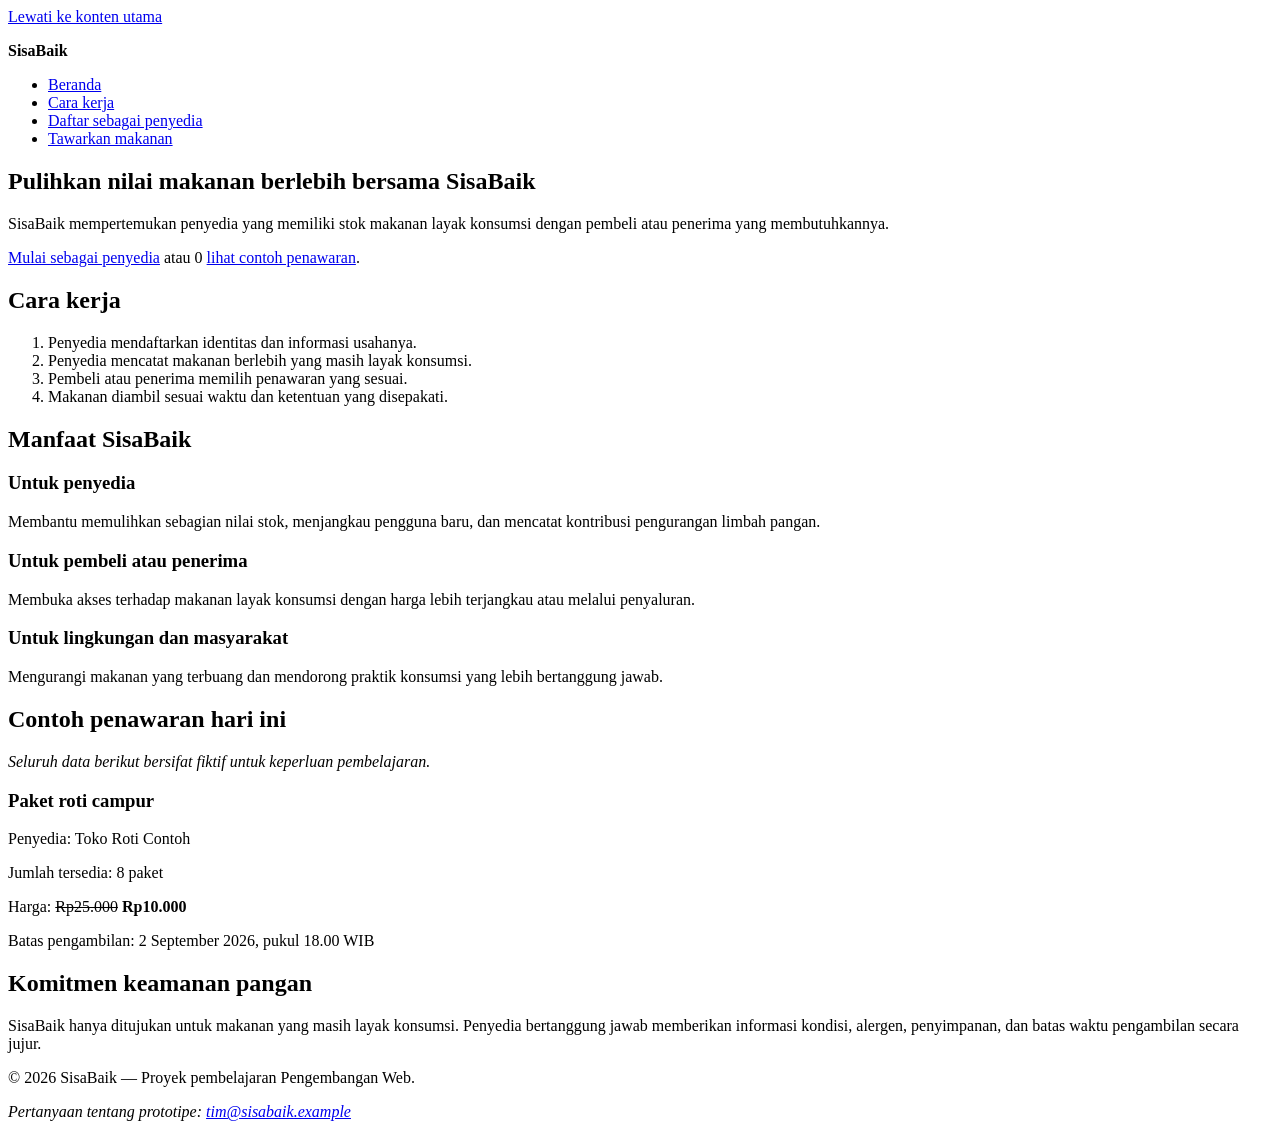
==== index.html @ ce90b413 "feat: add semantic SisaBaik information page" ====
<!doctype html> 
<html lang="id"> 
     <head> 
         <meta charset="utf-8"> 
         <meta name="viewport" content="width=device-width, initial-scale=1"> 
          <meta 
          name="description"
           content="SisaBaik membantu penyedia menawarkan makanan berlebih agar tetap bernilai, terjangkau, dan tidak terbuang." 
            > 
            <title>Beranda | SisaBaik</title> 
            </head>
            <body> 
                <a href="#konten-utama">Lewati ke konten utama</a> 

                <header> 
                    <p><strong>SisaBaik</strong></p> 
                     <nav aria-label="Navigasi utama"> 
                        <ul>
                             <li><a href="index.html" aria-current="page">Beranda</a></li> 
                              <li><a href="#cara-kerja">Cara kerja</a></li>
                              <li><a href="daftar-penyedia.html">Daftar sebagai penyedia</a></li>
                               <li><a href="tawarkan-makanan.html">Tawarkan makanan</a></li>
                               </ul>
                               </nav>
                                </header>

                                <main id="konten-utama" tabindex="-1"></main>
                                 <section aria-labelledby="judul-utama"> 
                                    <h1 id="judul-utama">Pulihkan nilai makanan berlebih bersama SisaBaik</h1> 
                                    <p> 
                                        SisaBaik mempertemukan penyedia yang memiliki stok makanan layak           konsumsi dengan pembeli atau penerima yang membutuhkannya. 
                                        </p>
                                         <p>           
<a href="daftar-penyedia.html">Mulai sebagai penyedia</a>           
atau           0
<a href="#penawaran-contoh">lihat contoh penawaran</a>.         
</p>
</section>        <section id="cara-kerja" aria-labelledby="judul-cara-kerja">         
<h2 id="judul-cara-kerja">Cara kerja</h2>         
<ol>           
<li>Penyedia mendaftarkan identitas dan informasi usahanya.</li>           
<li>Penyedia mencatat makanan berlebih yang masih layak konsumsi.</li>           
<li>Pembeli atau penerima memilih penawaran yang sesuai.</li>           
<li>Makanan diambil sesuai waktu dan ketentuan yang disepakati.</li>         
</ol>       
</section>        

<section aria-labelledby="judul-manfaat">         
<h2 id="judul-manfaat">Manfaat SisaBaik</h2>          
<article>           
<h3>Untuk penyedia</h3>           
<p>             
Membantu memulihkan sebagian nilai stok, menjangkau pengguna baru,             
dan mencatat kontribusi pengurangan limbah pangan.           </p>         
</article>          

<article>           
<h3>Untuk pembeli atau penerima</h3>           
<p>             
Membuka akses terhadap makanan layak konsumsi dengan harga lebih             
terjangkau atau melalui penyaluran. 
</p>
 </article>
 <article>
 <h3>Untuk lingkungan dan masyarakat</h3>
 <p>
 Mengurangi makanan yang terbuang dan mendorong praktik konsumsi
 yang lebih bertanggung jawab.
 </p>
 </article>
 </section>
 <section id="penawaran-contoh" aria-labelledby="judul-penawaran">
 <h2 id="judul-penawaran">Contoh penawaran hari ini</h2>
 <p><em>Seluruh data berikut bersifat fiktif untuk keperluan pembelajaran.</em></p>
 <article>
 <h3>Paket roti campur</h3>
 <p>Penyedia: Toko Roti Contoh</p>
 <p>Jumlah tersedia: <data value="8">8 paket</data></p>
 <p>Harga: <del>Rp25.000</del> <strong>Rp10.000</strong></p>
 <p>
 Batas pengambilan:
 <time datetime="2026-09-02T18:00:00+07:00">
 2 September 2026, pukul 18.00 WIB
 </time>
 </p>
 </article>
 </section>
 <section aria-labelledby="judul-keamanan">
 <h2 id="judul-keamanan">Komitmen keamanan pangan</h2>
 <p>
    SisaBaik hanya ditujukan untuk makanan yang masih layak konsumsi.
 Penyedia bertanggung jawab memberikan informasi kondisi, alergen,
 penyimpanan, dan batas waktu pengambilan secara jujur.
 </p>
 </section>
 </main>
 <footer>
 <p>&copy; 2026 SisaBaik — Proyek pembelajaran Pengembangan Web.</p>
 <address>
 Pertanyaan tentang prototipe:
 <a href="mailto:tim@sisabaik.example">tim@sisabaik.example</a>
 </address>
 </footer>
 </body>
</html>
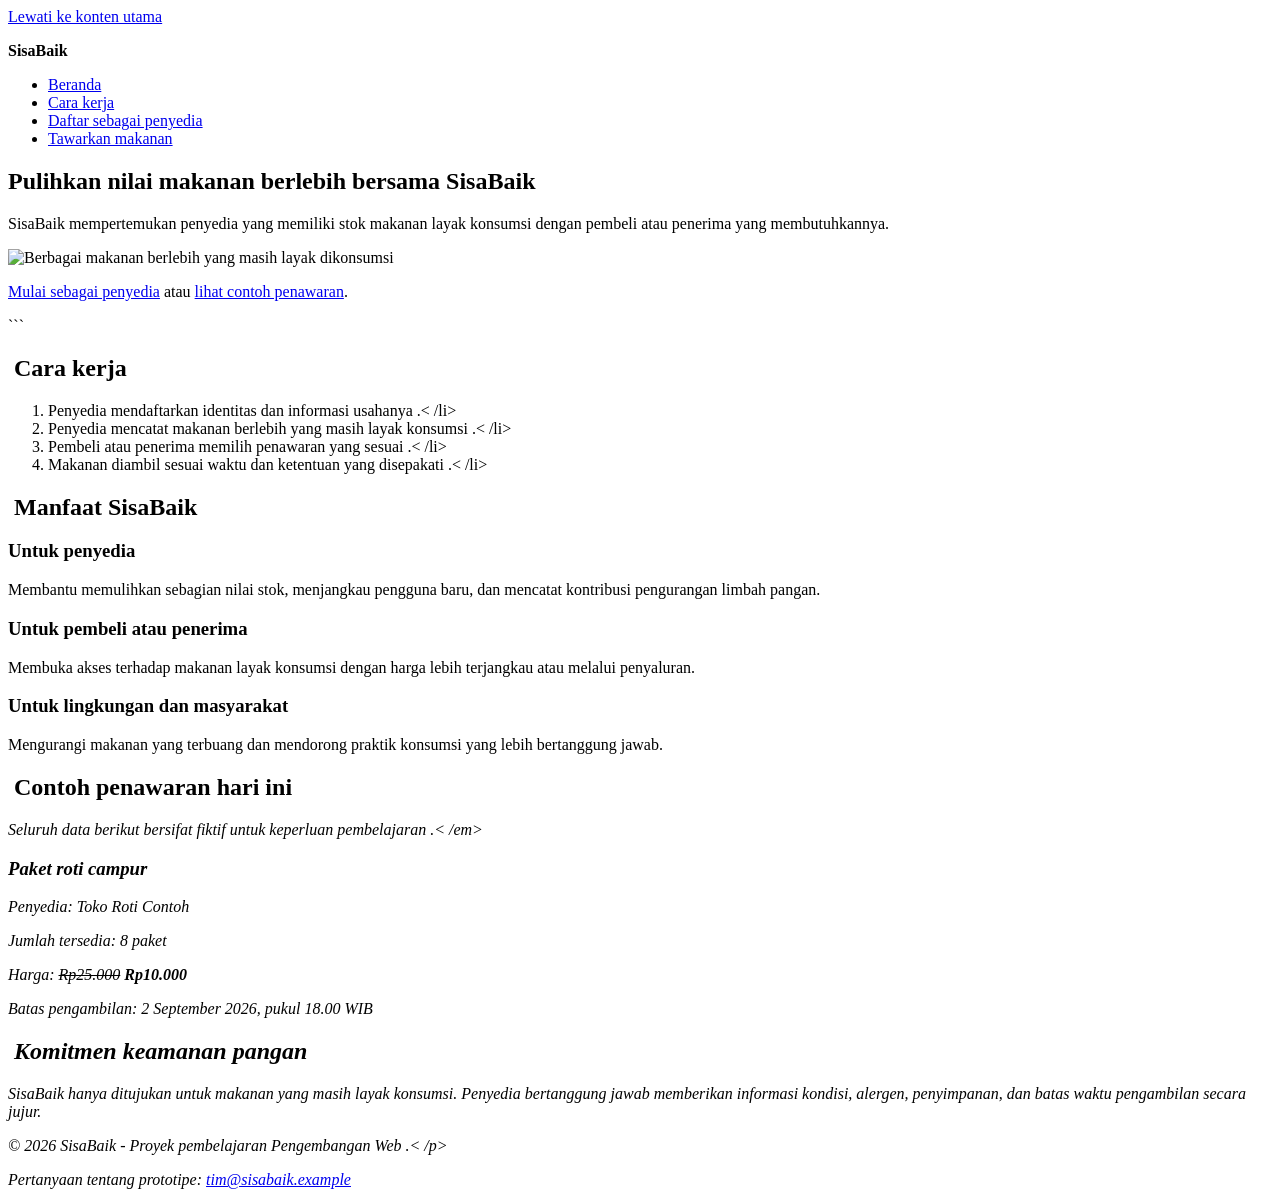
==== commit 2e0d8a65: "Menambahkan gambar dan ikon pada halaman beranda" ====
--- a/index.html
+++ b/index.html
@@ -1,105 +1,141 @@
-<!doctype html> 
-<html lang="id"> 
-     <head> 
-         <meta charset="utf-8"> 
-         <meta name="viewport" content="width=device-width, initial-scale=1"> 
-          <meta 
-          name="description"
-           content="SisaBaik membantu penyedia menawarkan makanan berlebih agar tetap bernilai, terjangkau, dan tidak terbuang." 
-            > 
-            <title>Beranda | SisaBaik</title> 
-            </head>
-            <body> 
-                <a href="#konten-utama">Lewati ke konten utama</a> 
+<!doctype html>
+<html lang="id">
+<head>
+<meta charset="utf-8">
+<meta name="viewport" content="width=device-width, initial-scale=1">
+<meta
+name="description"
+content="SisaBaik membantu penyedia menawarkan makanan berlebih agar tetap bernilai, terjangkau, dan tidak
+terbuang."
+>
+<title>Beranda | SisaBaik</title>
+</head>
+<body>
+<a href="#konten-utama">Lewati ke konten utama</a>
 
-                <header> 
-                    <p><strong>SisaBaik</strong></p> 
-                     <nav aria-label="Navigasi utama"> 
-                        <ul>
-                             <li><a href="index.html" aria-current="page">Beranda</a></li> 
-                              <li><a href="#cara-kerja">Cara kerja</a></li>
-                              <li><a href="daftar-penyedia.html">Daftar sebagai penyedia</a></li>
-                               <li><a href="tawarkan-makanan.html">Tawarkan makanan</a></li>
-                               </ul>
-                               </nav>
-                                </header>
+<header>
+<p><strong>SisaBaik</strong></p>
+<nav aria-label="Navigasi utama">
+<ul>
+<li><a href="index.html" aria-current="page">Beranda</a></li>
+<li><a href="#cara-kerja">Cara kerja</a></li>
+<li><a href="daftar-penyedia.html">Daftar sebagai penyedia</a></li>
+<li><a href="tawarkan-makanan.html">Tawarkan makanan</a></li>
+</ul>
+</nav>
+</header>
 
-                                <main id="konten-utama" tabindex="-1"></main>
-                                 <section aria-labelledby="judul-utama"> 
-                                    <h1 id="judul-utama">Pulihkan nilai makanan berlebih bersama SisaBaik</h1> 
-                                    <p> 
-                                        SisaBaik mempertemukan penyedia yang memiliki stok makanan layak           konsumsi dengan pembeli atau penerima yang membutuhkannya. 
-                                        </p>
-                                         <p>           
-<a href="daftar-penyedia.html">Mulai sebagai penyedia</a>           
-atau           0
-<a href="#penawaran-contoh">lihat contoh penawaran</a>.         
+<main id="konten-utama" tabindex="-1">
+
+<section aria-labelledby="judul-utama">
+
+<h1 id="judul-utama">
+    Pulihkan nilai makanan berlebih bersama SisaBaik
+</h1>
+
+<p>
+    SisaBaik mempertemukan penyedia yang memiliki stok makanan layak
+    konsumsi dengan pembeli atau penerima yang membutuhkannya.
 </p>
-</section>        <section id="cara-kerja" aria-labelledby="judul-cara-kerja">         
-<h2 id="judul-cara-kerja">Cara kerja</h2>         
-<ol>           
-<li>Penyedia mendaftarkan identitas dan informasi usahanya.</li>           
-<li>Penyedia mencatat makanan berlebih yang masih layak konsumsi.</li>           
-<li>Pembeli atau penerima memilih penawaran yang sesuai.</li>           
-<li>Makanan diambil sesuai waktu dan ketentuan yang disepakati.</li>         
-</ol>       
-</section>        
 
-<section aria-labelledby="judul-manfaat">         
-<h2 id="judul-manfaat">Manfaat SisaBaik</h2>          
-<article>           
-<h3>Untuk penyedia</h3>           
-<p>             
-Membantu memulihkan sebagian nilai stok, menjangkau pengguna baru,             
-dan mencatat kontribusi pengurangan limbah pangan.           </p>         
-</article>          
+<img
+    src="images/hero-food.jpg"
+    alt="Berbagai makanan berlebih yang masih layak dikonsumsi"
+    width="600"
+>
 
-<article>           
-<h3>Untuk pembeli atau penerima</h3>           
-<p>             
-Membuka akses terhadap makanan layak konsumsi dengan harga lebih             
-terjangkau atau melalui penyaluran. 
+<p>
+    <a href="daftar-penyedia.html">Mulai sebagai penyedia</a>
+    atau
+    <a href="#penawaran-contoh">lihat contoh penawaran</a>.
 </p>
- </article>
- <article>
- <h3>Untuk lingkungan dan masyarakat</h3>
- <p>
- Mengurangi makanan yang terbuang dan mendorong praktik konsumsi
- yang lebih bertanggung jawab.
- </p>
- </article>
- </section>
- <section id="penawaran-contoh" aria-labelledby="judul-penawaran">
- <h2 id="judul-penawaran">Contoh penawaran hari ini</h2>
- <p><em>Seluruh data berikut bersifat fiktif untuk keperluan pembelajaran.</em></p>
- <article>
- <h3>Paket roti campur</h3>
- <p>Penyedia: Toko Roti Contoh</p>
- <p>Jumlah tersedia: <data value="8">8 paket</data></p>
- <p>Harga: <del>Rp25.000</del> <strong>Rp10.000</strong></p>
- <p>
- Batas pengambilan:
- <time datetime="2026-09-02T18:00:00+07:00">
- 2 September 2026, pukul 18.00 WIB
- </time>
- </p>
- </article>
- </section>
- <section aria-labelledby="judul-keamanan">
- <h2 id="judul-keamanan">Komitmen keamanan pangan</h2>
- <p>
+
+</section>
+```
+
+
+<section id="cara-kerja" aria-labelledby="judul-cara-kerja">
+<h2 id="judul-cara-kerja">
+    <img src="images/icons/process.svg" alt="" width="40">
+    Cara kerja
+</h2>
+
+<ol>
+<li>Penyedia mendaftarkan identitas dan informasi usahanya .< /li>
+<li>Penyedia mencatat makanan berlebih yang masih layak konsumsi .< /li>
+<li>Pembeli atau penerima memilih penawaran yang sesuai .< /li>
+<li>Makanan diambil sesuai waktu dan ketentuan yang disepakati .< /li>
+</ol>
+</section>
+
+<section aria-labelledby="judul-manfaat">
+<h2 id="judul-manfaat">
+    <img src="images/icons/leaf.svg" alt="" width="32">
+    Manfaat SisaBaik</h2>
+
+<article>
+<h3>Untuk penyedia</h3>
+<p>
+Membantu memulihkan sebagian nilai stok, menjangkau pengguna baru,
+dan mencatat kontribusi pengurangan limbah pangan.
+</p>
+</article>
+
+<article>
+<h3>Untuk pembeli atau penerima</h3>
+<p>
+Membuka akses terhadap makanan layak konsumsi dengan harga lebih
+terjangkau atau melalui penyaluran.
+</p>
+</article>
+
+<article>
+<h3>Untuk lingkungan dan masyarakat</h3>
+<p>
+Mengurangi makanan yang terbuang dan mendorong praktik konsumsi
+yang lebih bertanggung jawab.
+</p>
+</article>
+</section>
+
+<section id="penawaran-contoh" aria-labelledby="judul-penawaran">
+<h2 id="judul-penawaran">
+    <img src="images/icons/food.svg" alt="" width="32">
+    Contoh penawaran hari ini</h2>
+<p><em>Seluruh data berikut bersifat fiktif untuk keperluan pembelajaran .< /em></p>
+
+<article>
+<h3>Paket roti campur</h3>
+<p>Penyedia: Toko Roti Contoh</p>
+<p>Jumlah tersedia: <data value="8">8 paket</data></p>
+<p>Harga: <del>Rp25.000</del> <strong>Rp10.000</strong></p>
+<p>
+Batas pengambilan:
+<time datetime="2026-09-02T18:00:00+07:00">
+2 September 2026, pukul 18.00 WIB
+</time>
+</p>
+</article>
+</section>
+
+<section aria-labelledby="judul-keamanan">
+<h2 id="judul-keamanan">
+    <img src="images/icons/shield.svg" alt="" width="32">
+    Komitmen keamanan pangan</h2>
+<p>
     SisaBaik hanya ditujukan untuk makanan yang masih layak konsumsi.
- Penyedia bertanggung jawab memberikan informasi kondisi, alergen,
- penyimpanan, dan batas waktu pengambilan secara jujur.
- </p>
- </section>
- </main>
- <footer>
- <p>&copy; 2026 SisaBaik — Proyek pembelajaran Pengembangan Web.</p>
- <address>
- Pertanyaan tentang prototipe:
- <a href="mailto:tim@sisabaik.example">tim@sisabaik.example</a>
- </address>
- </footer>
- </body>
-</html>+Penyedia bertanggung jawab memberikan informasi kondisi, alergen,
+penyimpanan, dan batas waktu pengambilan secara jujur.
+</p>
+</section>
+</main>
+
+<footer>
+<p>&copy; 2026 SisaBaik - Proyek pembelajaran Pengembangan Web .< /p>
+<address>
+Pertanyaan tentang prototipe:
+<a href="mailto:tim@sisabaik.example">tim@sisabaik.example</a>
+</address>
+</footer>
+</body>
+</html>
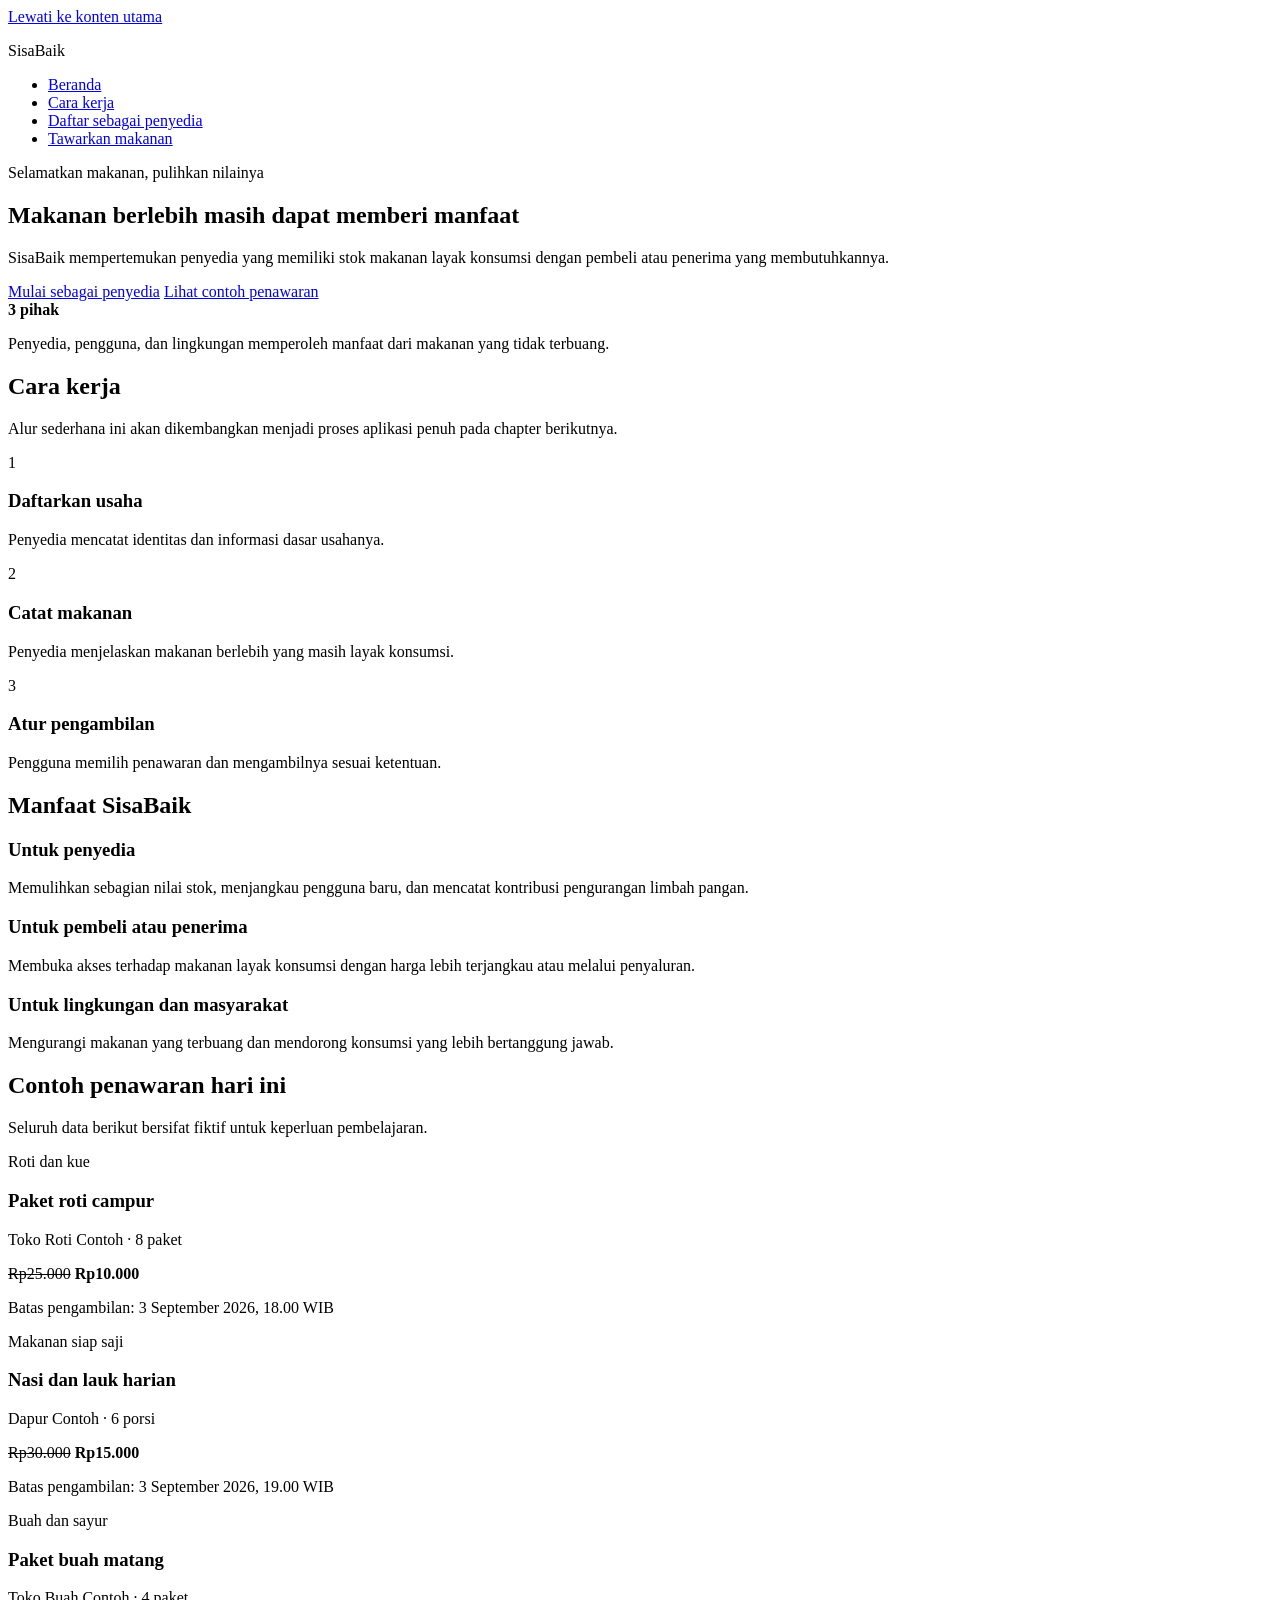
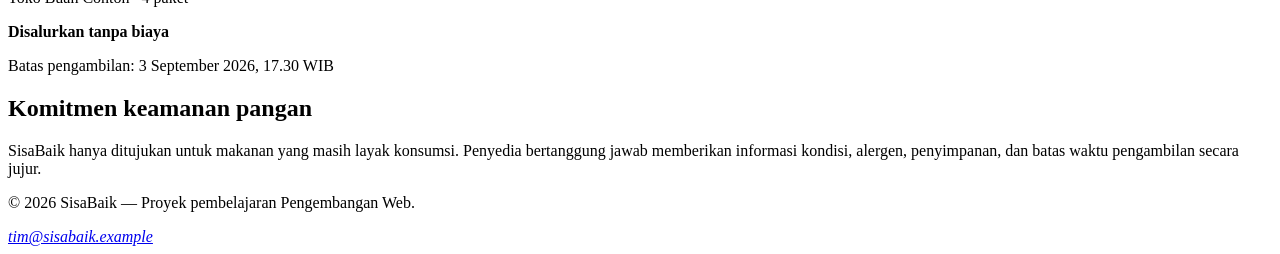
==== commit 8b646409: "style: apply responsive layout to SisaBaik pages" ====
--- a/index.html
+++ b/index.html
@@ -1,141 +1,155 @@
-<!doctype html>
-<html lang="id">
-<head>
-<meta charset="utf-8">
-<meta name="viewport" content="width=device-width, initial-scale=1">
-<meta
-name="description"
-content="SisaBaik membantu penyedia menawarkan makanan berlebih agar tetap bernilai, terjangkau, dan tidak
-terbuang."
->
-<title>Beranda | SisaBaik</title>
-</head>
-<body>
-<a href="#konten-utama">Lewati ke konten utama</a>
-
-<header>
-<p><strong>SisaBaik</strong></p>
-<nav aria-label="Navigasi utama">
-<ul>
-<li><a href="index.html" aria-current="page">Beranda</a></li>
-<li><a href="#cara-kerja">Cara kerja</a></li>
-<li><a href="daftar-penyedia.html">Daftar sebagai penyedia</a></li>
-<li><a href="tawarkan-makanan.html">Tawarkan makanan</a></li>
-</ul>
-</nav>
-</header>
-
-<main id="konten-utama" tabindex="-1">
-
-<section aria-labelledby="judul-utama">
-
-<h1 id="judul-utama">
-    Pulihkan nilai makanan berlebih bersama SisaBaik
-</h1>
-
-<p>
-    SisaBaik mempertemukan penyedia yang memiliki stok makanan layak
-    konsumsi dengan pembeli atau penerima yang membutuhkannya.
-</p>
-
-<img
-    src="images/hero-food.jpg"
-    alt="Berbagai makanan berlebih yang masih layak dikonsumsi"
-    width="600"
->
-
-<p>
-    <a href="daftar-penyedia.html">Mulai sebagai penyedia</a>
-    atau
-    <a href="#penawaran-contoh">lihat contoh penawaran</a>.
-</p>
-
-</section>
-```
-
-
-<section id="cara-kerja" aria-labelledby="judul-cara-kerja">
-<h2 id="judul-cara-kerja">
-    <img src="images/icons/process.svg" alt="" width="40">
-    Cara kerja
-</h2>
-
-<ol>
-<li>Penyedia mendaftarkan identitas dan informasi usahanya .< /li>
-<li>Penyedia mencatat makanan berlebih yang masih layak konsumsi .< /li>
-<li>Pembeli atau penerima memilih penawaran yang sesuai .< /li>
-<li>Makanan diambil sesuai waktu dan ketentuan yang disepakati .< /li>
-</ol>
-</section>
-
-<section aria-labelledby="judul-manfaat">
-<h2 id="judul-manfaat">
-    <img src="images/icons/leaf.svg" alt="" width="32">
-    Manfaat SisaBaik</h2>
-
-<article>
-<h3>Untuk penyedia</h3>
-<p>
-Membantu memulihkan sebagian nilai stok, menjangkau pengguna baru,
-dan mencatat kontribusi pengurangan limbah pangan.
-</p>
-</article>
-
-<article>
-<h3>Untuk pembeli atau penerima</h3>
-<p>
-Membuka akses terhadap makanan layak konsumsi dengan harga lebih
-terjangkau atau melalui penyaluran.
-</p>
-</article>
-
-<article>
-<h3>Untuk lingkungan dan masyarakat</h3>
-<p>
-Mengurangi makanan yang terbuang dan mendorong praktik konsumsi
-yang lebih bertanggung jawab.
-</p>
-</article>
-</section>
-
-<section id="penawaran-contoh" aria-labelledby="judul-penawaran">
-<h2 id="judul-penawaran">
-    <img src="images/icons/food.svg" alt="" width="32">
-    Contoh penawaran hari ini</h2>
-<p><em>Seluruh data berikut bersifat fiktif untuk keperluan pembelajaran .< /em></p>
-
-<article>
-<h3>Paket roti campur</h3>
-<p>Penyedia: Toko Roti Contoh</p>
-<p>Jumlah tersedia: <data value="8">8 paket</data></p>
-<p>Harga: <del>Rp25.000</del> <strong>Rp10.000</strong></p>
-<p>
-Batas pengambilan:
-<time datetime="2026-09-02T18:00:00+07:00">
-2 September 2026, pukul 18.00 WIB
-</time>
-</p>
-</article>
-</section>
-
-<section aria-labelledby="judul-keamanan">
-<h2 id="judul-keamanan">
-    <img src="images/icons/shield.svg" alt="" width="32">
-    Komitmen keamanan pangan</h2>
-<p>
-    SisaBaik hanya ditujukan untuk makanan yang masih layak konsumsi.
-Penyedia bertanggung jawab memberikan informasi kondisi, alergen,
-penyimpanan, dan batas waktu pengambilan secara jujur.
-</p>
-</section>
-</main>
-
-<footer>
-<p>&copy; 2026 SisaBaik - Proyek pembelajaran Pengembangan Web .< /p>
-<address>
-Pertanyaan tentang prototipe:
-<a href="mailto:tim@sisabaik.example">tim@sisabaik.example</a>
-</address>
-</footer>
-</body>
-</html>
+<!doctype html> 
+<html lang="id"> 
+  <head> 
+    <meta charset="utf-8"> 
+    <meta name="viewport" content="width=device-width, initial-scale=1"> 
+    <meta name="description" content="SisaBaik membantu penyedia menawarkan makanan berlebih agar tetap bernilai, 
+terjangkau, dan tidak terbuang."> 
+    <title>Beranda | SisaBaik</title> 
+    <link rel="stylesheet" href="styles.css"> 
+  </head> 
+  <body> 
+    <a class="skip-link" href="#konten-utama">Lewati ke konten utama</a> 
+ 
+    <header class="site-header"> 
+      <div class="container header-layout"> 
+        <p class="brand">SisaBaik</p> 
+        <nav aria-label="Navigasi utama"> 
+          <ul class="nav-list"> 
+            <li><a href="index.html" aria-current="page">Beranda</a></li> 
+            <li><a href="#cara-kerja">Cara kerja</a></li> 
+            <li><a href="daftar-penyedia.html">Daftar sebagai penyedia</a></li> 
+            <li><a href="tawarkan-makanan.html">Tawarkan makanan</a></li> 
+          </ul> 
+        </nav> 
+      </div> 
+    </header> 
+ 
+    <main id="konten-utama" tabindex="-1"> 
+      <section class="hero" aria-labelledby="judul-utama"> 
+        <div class="container hero-layout"> 
+          <div> 
+            <p class="eyebrow">Selamatkan makanan, pulihkan nilainya</p> 
+            <h1 id="judul-utama">Makanan berlebih masih dapat memberi manfaat</h1> 
+            <p class="lead">SisaBaik mempertemukan penyedia yang memiliki stok makanan layak konsumsi dengan pembeli 
+atau penerima yang membutuhkannya.</p> 
+            <div class="button-group"> 
+              <a class="button" href="daftar-penyedia.html">Mulai sebagai penyedia</a> 
+              <a class="button button-secondary" href="#penawaran-contoh">Lihat contoh penawaran</a>
+               </div> 
+          </div> 
+          <aside class="hero-panel" aria-label="Ringkasan manfaat SisaBaik"> 
+            <strong>3 pihak</strong> 
+            <p>Penyedia, pengguna, dan lingkungan memperoleh manfaat dari makanan yang tidak terbuang.</p> 
+          </aside> 
+        </div> 
+      </section> 
+ 
+      <section class="section" id="cara-kerja" aria-labelledby="judul-cara-kerja"> 
+        <div class="container"> 
+          <h2 id="judul-cara-kerja">Cara kerja</h2> 
+          <p class="section-intro">Alur sederhana ini akan dikembangkan menjadi proses aplikasi penuh pada chapter 
+berikutnya.</p> 
+          <div class="steps-grid"> 
+            <article class="card"> 
+              <span class="step-number" aria-hidden="true">1</span> 
+              <h3>Daftarkan usaha</h3> 
+              <p>Penyedia mencatat identitas dan informasi dasar usahanya.</p> 
+            </article> 
+            <article class="card"> 
+              <span class="step-number" aria-hidden="true">2</span> 
+              <h3>Catat makanan</h3> 
+              <p>Penyedia menjelaskan makanan berlebih yang masih layak konsumsi.</p> 
+            </article> 
+            <article class="card"> 
+              <span class="step-number" aria-hidden="true">3</span> 
+              <h3>Atur pengambilan</h3> 
+              <p>Pengguna memilih penawaran dan mengambilnya sesuai ketentuan.</p> 
+            </article> 
+          </div> 
+        </div> 
+      </section> 
+ 
+      <section class="section section-alt" aria-labelledby="judul-manfaat"> 
+        <div class="container"> 
+          <h2 id="judul-manfaat">Manfaat SisaBaik</h2> 
+          <div class="benefit-grid"> 
+            <article class="card"> 
+              <h3>Untuk penyedia</h3> 
+              <p>Memulihkan sebagian nilai stok, menjangkau pengguna baru, dan mencatat kontribusi pengurangan limbah 
+pangan.</p> 
+            </article> 
+            <article class="card"> 
+              <h3>Untuk pembeli atau penerima</h3> 
+              <p>Membuka akses terhadap makanan layak konsumsi dengan harga lebih terjangkau atau melalui 
+penyaluran.</p> 
+            </article> 
+            <article class="card"> 
+              <h3>Untuk lingkungan dan masyarakat</h3> 
+              <p>Mengurangi makanan yang terbuang dan mendorong konsumsi yang lebih bertanggung jawab.</p> 
+            </article> 
+          </div> 
+        </div> 
+      </section> 
+ 
+      <section class="section" id="penawaran-contoh" aria-labelledby="judul-penawaran"> 
+        <div class="container"> 
+          <h2 id="judul-penawaran">Contoh penawaran hari ini</h2> 
+          <p class="section-intro">Seluruh data berikut bersifat fiktif untuk keperluan pembelajaran.</p> 
+          <div class="offer-grid"> 
+            <article class="offer-card"> 
+              <div class="offer-card__visual" aria-hidden="true"></div> 
+              <div class="offer-card__content"> 
+                <span class="badge">Roti dan kue</span> 
+                <h3>Paket roti campur</h3> 
+                <p class="offer-card__meta">Toko Roti Contoh · <data value="8">8 paket</data></p> 
+                <p class="offer-card__price"><del>Rp25.000</del> <strong>Rp10.000</strong></p> 
+                <p>Batas pengambilan: <time datetime="2026-09-03T18:00:00+07:00">3 September 2026, 18.00 
+WIB</time></p> 
+              </div> 
+            </article> 
+            <article class="offer-card"> 
+              <div class="offer-card__visual" aria-hidden="true"></div> 
+              <div class="offer-card__content"> 
+                <span class="badge">Makanan siap saji</span>
+                  <h3>Nasi dan lauk harian</h3> 
+                <p class="offer-card__meta">Dapur Contoh · <data value="6">6 porsi</data></p> 
+                <p class="offer-card__price"><del>Rp30.000</del> <strong>Rp15.000</strong></p> 
+                <p>Batas pengambilan: <time datetime="2026-09-03T19:00:00+07:00">3 September 2026, 19.00 
+WIB</time></p> 
+              </div> 
+            </article> 
+            <article class="offer-card"> 
+              <div class="offer-card__visual" aria-hidden="true"></div> 
+              <div class="offer-card__content"> 
+                <span class="badge">Buah dan sayur</span> 
+                <h3>Paket buah matang</h3> 
+                <p class="offer-card__meta">Toko Buah Contoh · <data value="4">4 paket</data></p> 
+                <p class="offer-card__price"><strong>Disalurkan tanpa biaya</strong></p> 
+                <p>Batas pengambilan: <time datetime="2026-09-03T17:30:00+07:00">3 September 2026, 17.30 
+WIB</time></p> 
+              </div> 
+            </article> 
+          </div> 
+        </div> 
+      </section> 
+ 
+      <section class="section section-alt" aria-labelledby="judul-keamanan"> 
+        <div class="container"> 
+          <div class="notice"> 
+            <h2 id="judul-keamanan">Komitmen keamanan pangan</h2> 
+            <p>SisaBaik hanya ditujukan untuk makanan yang masih layak konsumsi. Penyedia bertanggung jawab memberikan 
+informasi kondisi, alergen, penyimpanan, dan batas waktu pengambilan secara jujur.</p> 
+          </div> 
+        </div> 
+      </section> 
+    </main> 
+ 
+    <footer class="site-footer"> 
+      <div class="container footer-layout"> 
+        <p>&copy; 2026 SisaBaik — Proyek pembelajaran Pengembangan Web.</p> 
+        <address><a href="mailto:tim@sisabaik.example">tim@sisabaik.example</a></address> 
+      </div> 
+    </footer> 
+      </body> 
+</html> 
